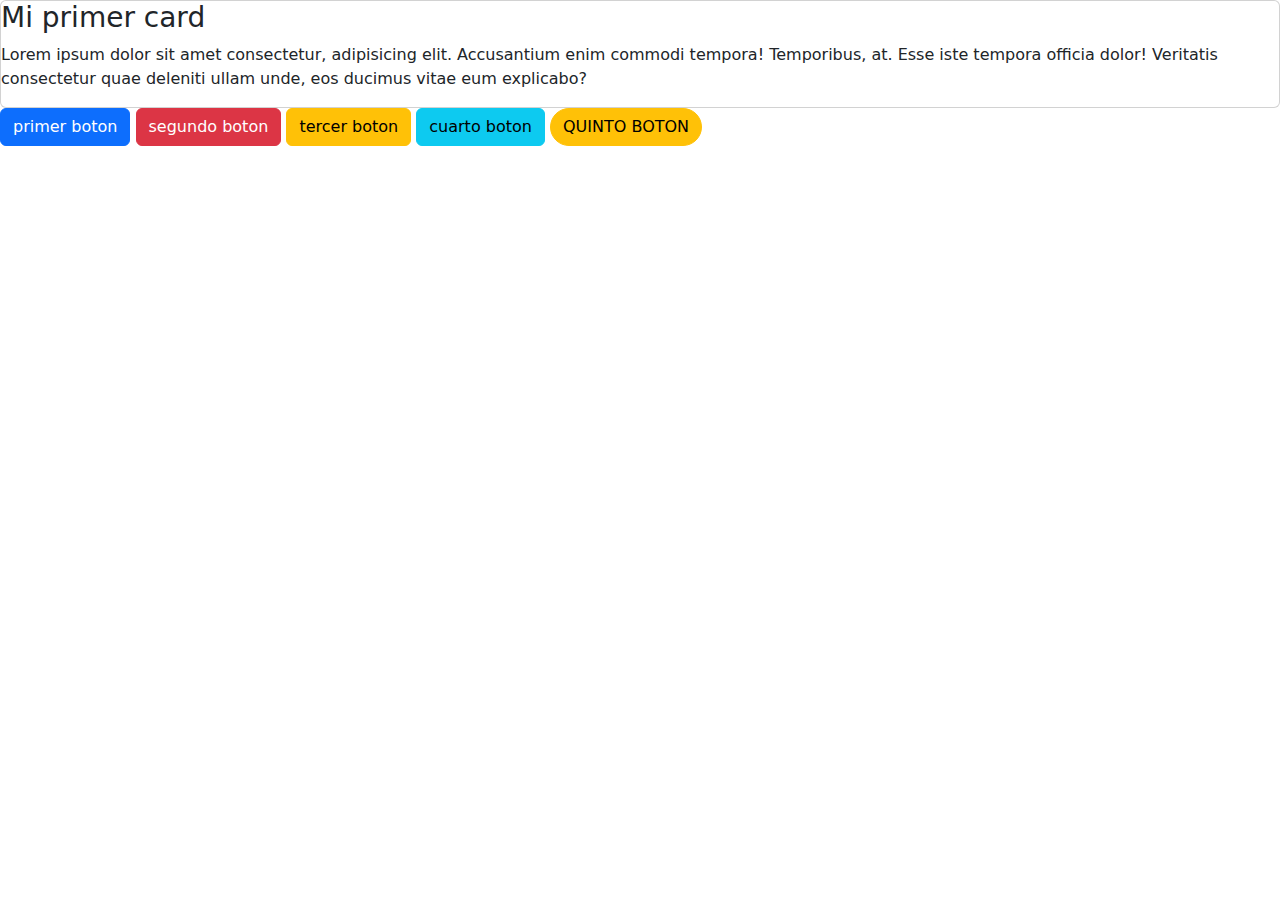
==== 4-EjercicioBootstrap/index.html @ e404c972 "Ejercicio 3, 4" ====
<!DOCTYPE html>
<html lang="en">
<head>
    <meta charset="UTF-8">
    <meta name="viewport" content="width=device-width, initial-scale=1.0">
    <link href="https://cdn.jsdelivr.net/npm/bootstrap@5.3.3/dist/css/bootstrap.min.css" rel="stylesheet" integrity="sha384-QWTKZyjpPEjISv5WaRU9OFeRpok6YctnYmDr5pNlyT2bRjXh0JMhjY6hW+ALEwIH" crossorigin="anonymous">
    <title> BOTONES BOOTSTRAP</title>
</head>
<body>
    <div class="cotainer">
        <div class="card">
            <h3>Mi primer card</h3>
            <p>
                Lorem ipsum dolor sit amet consectetur, 
                adipisicing elit. Accusantium enim
                 commodi tempora!
                 Temporibus, at. 
                 Esse iste tempora officia dolor! Veritatis 
                 consectetur quae deleniti ullam unde, eos ducimus vitae eum explicabo?
            </p>
        </div>
    <button class="btn btn-primary">primer boton</button>
    <button class="btn btn-danger">segundo boton</button>
    <button class="btn btn-warning"> tercer boton </button>
    <button class="btn btn-info"> cuarto boton </button>
    <button style="border-radius: 25px;" class="btn btn-warning"> QUINTO BOTON </button>
    </div>
    
    <!-- SCRIP DE BOOTSTRAP -->
    
    <script src="https://cdn.jsdelivr.net/npm/bootstrap@5.3.3/dist/js/bootstrap.bundle.min.js" integrity="sha384-YvpcrYf0tY3lHB60NNkmXc5s9fDVZLESaAA55NDzOxhy9GkcIdslK1eN7N6jIeHz" crossorigin="anonymous"></script>
</body>
</html>
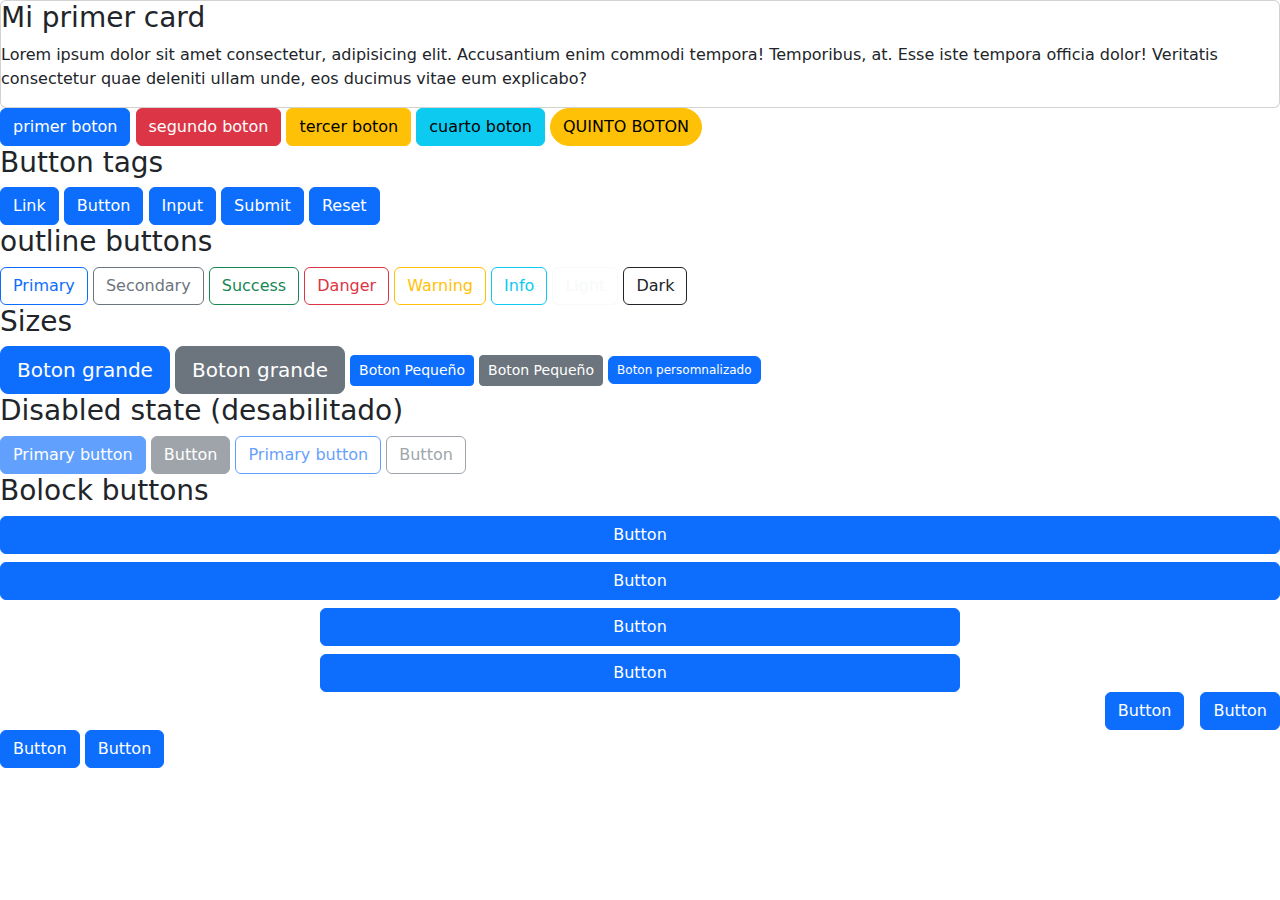
==== commit c59fd4b2: "Botones bootsr" ====
--- a/4-EjercicioBootstrap/index.html
+++ b/4-EjercicioBootstrap/index.html
@@ -3,6 +3,7 @@
 <head>
     <meta charset="UTF-8">
     <meta name="viewport" content="width=device-width, initial-scale=1.0">
+    <!--  BOOTSTRAP -->
     <link href="https://cdn.jsdelivr.net/npm/bootstrap@5.3.3/dist/css/bootstrap.min.css" rel="stylesheet" integrity="sha384-QWTKZyjpPEjISv5WaRU9OFeRpok6YctnYmDr5pNlyT2bRjXh0JMhjY6hW+ALEwIH" crossorigin="anonymous">
     <title> BOTONES BOOTSTRAP</title>
 </head>
@@ -24,10 +25,69 @@
     <button class="btn btn-warning"> tercer boton </button>
     <button class="btn btn-info"> cuarto boton </button>
     <button style="border-radius: 25px;" class="btn btn-warning"> QUINTO BOTON </button>
+
+    <h3> Button tags</h3>
+    <a class="btn btn-primary" href="#" role="button">Link</a>
+    <button class="btn btn-primary" type="submit">Button</button>
+    <input class="btn btn-primary" type="button" value="Input">
+    <input class="btn btn-primary" type="submit" value="Submit">
+    <input class="btn btn-primary" type="reset" value="Reset">
     </div>
+
+    <h3> outline buttons</h3>
+    <button  class="btn btn-outline-primary">Primary</button>
+    <button  class="btn btn-outline-secondary">Secondary</button>
+    <button  class="btn btn-outline-success">Success</button>
+    <button  class="btn btn-outline-danger">Danger</button>
+    <button  class="btn btn-outline-warning">Warning</button>
+    <button class="btn btn-outline-info">Info</button>
+    <button  class="btn btn-outline-light">Light</button>
+    <button  class="btn btn-outline-dark">Dark</button>
+    <h3>Sizes</h3>
+    <button  class="btn btn-primary btn-lg"> Boton grande</button>
+    <button  class="btn btn-secondary btn-lg">Boton grande</button>
     
+    <button  class="btn btn-primary btn-sm"> Boton Pequeño</button>
+    <button  class="btn btn-secondary btn-sm">Boton Pequeño</button>
+    <button  class="btn btn-primary"
+        style="--bs-btn-padding-y: .25rem; --bs-btn-padding-x: .5rem; --bs-btn-font-size: .75rem;">
+  Boton persomnalizado
+</button>
+
+
+<h3> Disabled state (desabilitado) </h3>
+<button class="btn btn-primary" disabled>Primary button</button>
+<button class="btn btn-secondary" disabled>Button</button>
+<button class="btn btn-outline-primary" disabled>Primary button</button>
+<button class="btn btn-outline-secondary" disabled>Button</button>
+
+<h3>Bolock buttons</h3>
+<div class="d-grid gap-2">
+    <button class="btn btn-primary" >Button</button>
+    <button class="btn btn-primary">Button</button>
+  </div>
+  <h3> </h3>
+
+  <div class="d-grid gap-2 col-6 mx-auto">
+    <button class="btn btn-primary" >Button</button>
+    <button class="btn btn-primary" >Button</button>
+  </div>
+
+  <div class="d-grid gap-2 d-md-flex justify-content-md-end">
+    <button class="btn btn-primary me-md-2" type="button">Button</button>
+    <button class="btn btn-primary" type="button">Button</button>
+  </div>
+  <div class="d-grid gap-2 d-md-block">
+    <button class="btn btn-primary" type="button">Button</button>
+    <button class="btn btn-primary" type="button">Button</button>
+  </div>
+
+
+
     <!-- SCRIP DE BOOTSTRAP -->
     
     <script src="https://cdn.jsdelivr.net/npm/bootstrap@5.3.3/dist/js/bootstrap.bundle.min.js" integrity="sha384-YvpcrYf0tY3lHB60NNkmXc5s9fDVZLESaAA55NDzOxhy9GkcIdslK1eN7N6jIeHz" crossorigin="anonymous"></script>
 </body>
-</html>+</html>
+
+
